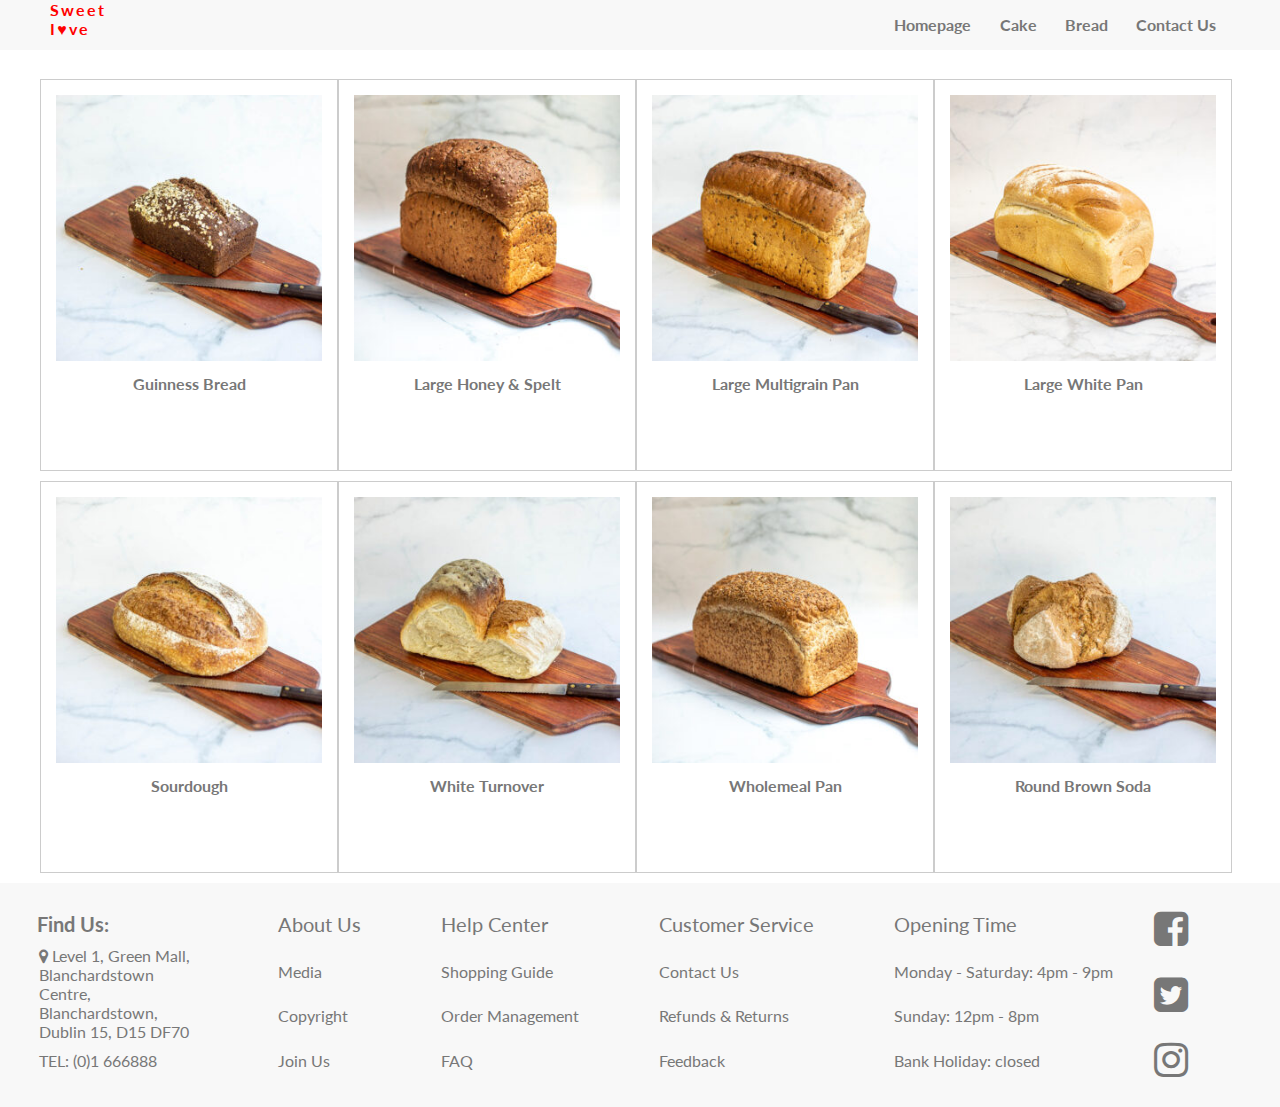
==== bread.html @ af0281e6 "Add bread page replace bread images" ====
<!DOCTYPE html>
<html lang="en">
<head>
    <meta charset="UTF-8">
    <meta http-equiv="X-UA-Compatible" content="IE=edge">
    <meta name="viewport" content="width=device-width, initial-scale=1.0">
    <meta name="description" content="Bakery Store is located in Dublin offering a wide range of delicious breads and cakes">
    <meta name="keywords" content="Bakery Store, wide range, breads and cakes, Dublin">
    <meta name="author" content="Bin Ma">

    <link rel="stylesheet" href="assets/css/style.css">
    <!-- Link for favicon -->

    <link rel="shortcut icon" href="assets/images/favicon.ico" type="image/x-icon">
    <!-- Icon-font link referenced from 5-days challenge -->

    <link rel="stylesheet" href="https://maxcdn.bootstrapcdn.com/font-awesome/4.7.0/css/font-awesome.min.css" type="text/css" /> 
    <title>Bakery Store</title>
</head>
<body>
    <!-- Header start -->

    <header>
        <div class="nav-bar">
            <div class="logo">
                <a href="index.html" target="_blank">Sweet<br>I♥ve</a>
            </div>
            <nav>
                <ul>
                    <li><a href="index.html" target="_blank">Homepage</a></li>
                    <li><a href="cake.html" target="_blank">Cake</a></li>
                    <li><a href="bread.html" target="_blank">Bread</a></li>
                    <li><a href="contact-us.html" target="_blank">Contact Us</a></li>
                </ul>
            </nav>
        </div>
    </header>
    <!-- Header end -->
    <!-- First line product start -->

    <section class="fl-products w">
        <ul>
            <li>
                <a href="https://thenaturalbakery.ie/product-category/breads/" target="_blank">
                    <img src="assets/images/Guinness Bread.jpeg" alt="guinness-bread">
                    <p>Guinness Bread</p>
                    <!-- Add two icon to images -->

                    <span><i class="fa fa-shopping-cart" aria-hidden="true"></i></span>
                    <span><i class="fa fa-heart-o" aria-hidden="true"></i></span>
                </a>
            </li>
            <li>
                <a href="https://thenaturalbakery.ie/product-category/breads/" target="_blank">
                    <img src="assets/images/Large Honey & Spelt.jpeg" alt="large honey & spelt">
                    <p>Large Honey & Spelt</p>
                    <span><i class="fa fa-shopping-cart" aria-hidden="true"></i></span>
                    <span><i class="fa fa-heart-o" aria-hidden="true"></i></span>
                </a>
             </li>
            <li>
                <a href="https://thenaturalbakery.ie/product-category/breads/" target="_blank">
                    <img src="assets/images/Large Multigrain Pan.jpeg" alt="large-multigrain-pan">
                    <p>Large Multigrain Pan</p>
                    <span><i class="fa fa-shopping-cart" aria-hidden="true"></i></span>
                    <span><i class="fa fa-heart-o" aria-hidden="true"></i></span>
                </a>
            </li>
            <li>
                <a href="https://thenaturalbakery.ie/product-category/breads/" target="_blank">
                    <img src="assets/images/Large White Pan.jpeg" alt="large-white-pan">
                    <p>Large White Pan</p>
                    <span><i class="fa fa-shopping-cart" aria-hidden="true"></i></span>
                    <span><i class="fa fa-heart-o" aria-hidden="true"></i></span>
                </a>
            </li>
        </ul>
    </section>
    <!-- First line product end -->
    <!-- Second line product start -->

    <section class="sl-products w">
        <ul>
            <li>
                <a href="https://thenaturalbakery.ie/product-category/breads/" target="_blank">
                    <img src="assets/images/Sourdough.jpeg" alt="sourdough">
                    <p>Sourdough</p>
                    <!-- Add two icon to images -->
                    
                    <span><i class="fa fa-shopping-cart" aria-hidden="true"></i></span>
                    <span><i class="fa fa-heart-o" aria-hidden="true"></i></span>
                </a>
            </li>
            <li>
                <a href="https://thenaturalbakery.ie/product-category/breads/" target="_blank">
                    <img src="assets/images/White Turnover.jpeg" alt="white-turnover">
                    <p>White Turnover</p>
                    <span><i class="fa fa-shopping-cart" aria-hidden="true"></i></span>
                    <span><i class="fa fa-heart-o" aria-hidden="true"></i></span>
                </a>
             </li>
            <li>
                <a href="https://thenaturalbakery.ie/product-category/breads/" target="_blank">
                    <img src="assets/images/Wholemeal Pan.jpeg" alt="wholemeal-pan">
                    <p>Wholemeal Pan</p>
                    <span><i class="fa fa-shopping-cart" aria-hidden="true"></i></span>
                    <span><i class="fa fa-heart-o" aria-hidden="true"></i></span>
                </a>
            </li>
            <li>
                <a href="https://thenaturalbakery.ie/product-category/breads/" target="_blank">
                    <img src="assets/images/Round Brown Soda.jpeg" alt="round-brown-soda">
                    <p>Round Brown Soda</p>
                    <span><i class="fa fa-shopping-cart" aria-hidden="true"></i></span>
                    <span><i class="fa fa-heart-o" aria-hidden="true"></i></span>
                </a>
            </li>
        </ul>
    </section>
    <!-- Second line product end -->
    <!-- Footer start -->

    <footer>
        <div class="location">
            <h3>Find Us:</h3>
            <p>
                <i class="fa fa-map-marker" aria-hidden="true"></i>
                <span>Level 1, Green Mall, Blanchardstown Centre, Blanchardstown, Dublin 15, D15 DF70</span>
            </p>
            <p>TEL: (0)1 666888</p>
        </div>
        <div class="info">
            <dl>
                <dt>About Us</dt>
                <dd>Media</dd>
                <dd>Copyright</dd>
                <dd>Join Us</dd>
            </dl>
            <dl>
                <dt>Help Center</dt>
                <dd>Shopping Guide</dd>
                <dd>Order Management</dd>
                <dd>FAQ</dd>
            </dl>
            <dl>
                <dt>Customer Service</dt>
                <dd>Contact Us</dd>
                <dd>Refunds & Returns</dd>
                <dd>Feedback</dd>
            </dl>
            <dl>
                <dt>Opening Time</dt>
                <dd>Monday - Saturday: 4pm - 9pm</dd>
                <dd>Sunday: 12pm - 8pm</dd>
                <dd>Bank Holiday: closed</dd>
            </dl>
        </div>
        <div class="social">
            <a href="https://www.facebook.com/" target="_blank"><i class="fa fa-facebook-square" aria-hidden="true"></i></a>
            <a href="https://twitter.com/?lang=en" target="_blank"><i class="fa fa-twitter-square" aria-hidden="true"></i></a>
            <a href="https://www.instagram.com/" target="_blank"><i class="fa fa-instagram" aria-hidden="true"></i></a>
        </div>
    </footer>
    <!-- Footer end -->
</body>
</html>
---- assets/css/style.css ----
/* import google fonts */
@import url('https://fonts.googleapis.com/css2?family=Lato:wght@300&family=Oswald&display=swap');

/* remove default margin and padding */
* {
    margin: 0;
    padding: 0;
}
body {
    font-family: Lato, sans-serif;
/* add height to body for vision purpose
    height: 3000px; */
}

/* remove default list style */
li {
    list-style: none;
}

/* remove default underline for a */
a {
    text-decoration: none;
}

/* define a common width */
.w {
    width: 1200px;
    margin: 0 auto;
}

/* Header start */

header {
    position: fixed;
    top: 0;
    width: 100%;
    height: 3.13rem;
/* Changed: Add z-index and give it a higher value to avoid fixed-nav bar covered by slides images. */
    z-index: 999;
    background-color: #f8f8f8;
}
/* Add nav-bar container to nest content to avoid position: fixed and display: flex conflict */

.nav-bar {
    display: flex;
    justify-content: space-between;
}
.logo {
    margin: 0 3.13rem;
}
.logo a {
    color: #ff0000;
    font-weight: bolder;
    letter-spacing: .13rem;
}
/* Display content horizontally */

nav ul {
    display: flex;
/* Maintain margin-value consistency with logo */
    
    margin-right: 3.13rem;
}
nav li a {
    display: inline-block;
    line-height: 3.13rem;
    margin: 0 .88rem;
    font-weight: 700;
    color: #777;
} 

/* Header end */
/* Slides start */

.container {
    margin: 1.88rem auto;
}
.img img {
    display: block;
    width: 100%;
    height: 100%;
}
.slide label {
    display: inline-block;
    margin-right: .31rem;
    border: 1px solid #ccc;
    border-radius: 100%;
    width: .94rem;
    height: .94rem;
    cursor: pointer;
    transition: ease 500ms;
}
.slide {
    position: relative;
    width: 100%;
    height: 37.5rem;
}
.img {
    position: absolute;
    width: 100%;
    height: inherit;
    overflow: hidden;
    z-index: 8
}
/* referenced form cloud.tencent.com article no.1774625 */

input[type=radio]:nth-child(1):checked~div.cur label:nth-child(1){
    background-color: #fff;
}
input[type=radio]:nth-child(2):checked~div.cur label:nth-child(2){
    background-color: #fff;
}
input[type=radio]:nth-child(3):checked~div.cur label:nth-child(3){
    background-color: #fff;
}
input[type=radio]:nth-child(4):checked~div.cur label:nth-child(4){
    background-color: #fff;
}
input[type=radio]:nth-child(1):checked~div.img>ul>li:not(:nth-child(1)){
   display: none;
}
input[type=radio]:nth-child(2):checked~div.img>ul>li:not(:nth-child(2)){
   display: none;
}
input[type=radio]:nth-child(3):checked~div.img>ul>li:not(:nth-child(3)){
   display: none;
}
input[type=radio]:nth-child(4):checked~div.img>ul>li:not(:nth-child(4)){
    display: none;
 }
.img ul {
    display: flex;
    width: 100%;
}
.img ul li {
    height: 37.5rem;
    flex: 1;
}
/* position the button in the center of images */

.cur {
    position: absolute;
    bottom: .63rem;
    left: 50%;
    transform: translateX(-50%);
    z-index: 9;
}
/* Slides End */
/* Dasboard start */

.dashboard {
    margin-bottom: 3.13rem;
}
.dashboard h2 {
    text-align: center;
    font-weight: 700;
    color: #777;
}
/* For dispaly the circle and words container horizontally, styling news container */

.news {
    display: flex;
    align-items: center;
}
.circle {
    width: 18.75rem;
    height: 18.75rem;
    border-radius: 100%;
    background-color: #f8f8f8;
/* Make dashboard img at the heart of circle container by using display: flex  */
    display: flex;
    align-items: center;
    justify-content: center;
    border: 1px solid #ccc;
}
.circle img {
    width: 15.63rem;
    height: 15.63rem;
    border-radius: 100%;
}
.words {
    flex: 1;
    margin-left: 1.25rem;
    background-color: #f8f8f8;
    height: 12.5rem;
    display: flex;
    flex-direction: column;
    justify-content: center;
    position: relative;
}
/* Add a small triangle to give a better vision experience */

.words::after {
    content:"";
    border: .94rem solid #ccc;
    background-color: none;
    width: 0;
    height: 0;
    border-color: transparent #f8f8f8 transparent transparent;
    position: absolute;
    bottom: 1.88rem;
    left: -1.879rem;
}
p {
    color:#777;
    margin: .63rem
}
/* Dashboard end */
/* Daily special start */

.daily-special {
    margin-bottom: 3.13rem;
}
.circle1 {
    width: 18.8rem;
    height: 18.8rem;
    border-radius: 100%;
    background-color: #f8f8f8;
/* Make daily-special img at the heart of circle container by using display: flex  */
    display: flex;
    align-items: center;
    justify-content: center;
    border: 1px solid #ccc;
    border: 1px solid #ccc;
}
.circle1 img {
    width: 15.63rem;
    height: 15.63rem;
    border-radius: 100%;
}
.menu {
    display: flex;
    align-items: center;
    flex-direction: row-reverse;
}
.update {
    flex: 1;
    margin-right: 1.25rem;
    background-color: #f8f8f8;
    height: 12.5rem;
    display: flex;
    flex-direction: column;
    justify-content: center;
    position: relative;
}
/* Add a small triangle to give a better vision experience */

.update::after {
    content:"";
    border: .94rem solid #ccc;
    background-color: none;
    width: 0;
    height: 0;
    border-color: transparent transparent transparent #f8f8f8;
    position: absolute;
    bottom: 1.88rem;
    right: -1.879rem;
}
.update h3 {
    text-align: center;
    color: #777;
}
/* Daily special end */
/* Footer start */

footer {
    width: 100%;
    height: 14rem;
    background-color: #f8f8f8;
}
.location {
    float: left;
    padding: 1.8rem 1.8rem 0;
    width: 11.25rem;
}
.location h3 {
    color: #777;
    font-size: 1.25rem;
    margin-left: 0.5rem;
}
.info {
    float: left;
}
.info dl {
    float: left;
    margin: 1.8rem 2.5rem 0;
    color: #777;
}
.info dl dt {
    font-size: 1.25rem;
    margin-bottom: 1.6rem;
}
.info dl dd {
    margin-bottom: 1.6rem;
}
.social a {
    font-size: 2.5rem;
    line-height: 14rem;
    color: #777;
    margin: 1.25rem;
}
/* Footer end */

/* Cake page start */

.fl-products {
    margin-top: 3.75rem;
    box-sizing: border-box;
    overflow: hidden;
}

.fl-products ul li {
    float: left;
    height: 22.5rem;
    border: 1px solid #ccc;
    padding: .94rem;
    position: relative;
}
.fl-products ul li a {
    color: #777;
}
.fl-products p {
    text-align: center;
    font-weight: 700;
}
.fl-products img {
    width: 16.625rem;
    height: 16.625rem;
}
/* Add shopping-cart and heart above images */

.fl-products ul li span {
    position: absolute;
    bottom: 7.5rem;
    left: 6.56rem;
    font-size: 1.88rem;
    transition: 3s;
    visibility: hidden;
    color: #fff;
}
.fl-products ul li span:last-child {
    bottom: 7.5rem;
    left: 10.94rem;
}
.fl-products ul li:hover span {
    visibility: visible;
}

.sl-products {
    margin: .63rem auto;
    box-sizing: border-box;
    overflow: hidden;
}

.sl-products ul li {
    float: left;
    height: 22.5rem;
    border: 1px solid #ccc;
    padding: .94rem;
    position: relative;
}
.sl-products ul li a {
    color: #777;
}
.sl-products p {
    text-align: center;
    font-weight: 700;
}
.sl-products img {
    width: 16.625rem;
    height: 16.625rem;
}
/* Add shopping-cart and heart above images */

.sl-products ul li span {
    position: absolute;
    bottom: 7.5rem;
    left: 6,56rem;
    font-size: 1.88rem;
    transition: 3s;
    visibility: hidden;
    color: #fff;
}
.sl-products ul li span:last-child {
    bottom: 7.5rem;
    left: 10.94rem;
}
.sl-products ul li:hover span {
    visibility: visible;
}

/* Contact Us page start */

section {
    margin: 2.5rem 0 .625rem 0;
}
/* Set up background-image in form and display the content box at the center */

form {
    width: 100vw;
    height: 100vh;
    background: url(../images/bg-image.jpg) no-repeat;
    background-size: cover;
    display: flex;
    justify-content: center;
    align-items: center;
}
/* Define login-content and register container */

.contact-content {
    position: relative;
    width: 60rem;
    height: 30rem;
    background-color: #f8f8f8;
    border-radius: 1.88rem;
    padding: 1.88rem;
}
.homepage {
    display: inline-block;
    width: 31.25rem;
    height: 100%;
    background: url(../images/bg-image.jpg) no-repeat;
    background-size: cover;
    border-radius: 1.25rem 0 0 1.25rem;
    display: flex;
    flex-direction: column;
    justify-content: center;
    align-items: center;
    color: #fff;
    font-weight: bolder;
    font-size: 1.25rem;
    margin: .31rem;
    letter-spacing: 2px;
}
.comment {
    width: 28.75rem;
    height: 100%;
    position: absolute;
    top: 0;
    right: 0;
    border-radius: 0 1.88rem 1.88rem 0;
    display: flex;
    flex-direction: column;
    align-items: center;
    color: #777
}
.comment {
    margin-top: 1.2rem;
}
.comment input,
.comment textarea {
    margin-bottom: 1.25rem;
    width: 18rem;
    height: 2.25rem;
    padding: 0 1.25rem;
    border-radius: 2.25rem;
/* remove the default border and outline for input  */
    border: none;
    outline: none;
    font-size: 1.13rem;
}
.comment textarea {
    height: 10rem;
    border-radius: 1rem;
}
.comment label {
    font-size: 1.13rem;
    margin-bottom: .31rem;
    font-weight: 900;
}
#submit-btn {
    margin-top: 1.25rem;
    width: 12.5rem;
    height: 2.5rem;
    background-color: #ccc;
/* remove default border for button */
    border: none;
    border-radius: 2.5rem;
    font-size: 1.13rem;
}
#submit-btn:hover {
    cursor: pointer;
}



/* Media query style */

@media screen and (max-width: 1380px) {
    footer {
        overflow: hidden;
    }
    .social {
        float: left;
        margin-top: -4.3rem;
    
    }
    .social a {
        display: block;
        margin: .1rem;
        height: 4rem;
    }
}
@media screen and (max-width: 1200px) {
    body {
        overflow-x: hidden;
    }
    .w {
        width: 100vw;
    }
    .news,
    .menu {
        flex-direction: column;
        margin-top: 1rem;
    }
    .words,
    .update {
        margin-top: 1rem;
        width: 100%;
        text-align: center;
    }
    .words::after,
    .update::after {
        visibility: hidden;
    }
    .icon {
        left: 50%;
        transform: translateX(-120%);
    }
    .update {
        margin-right: 0;
    }
    footer {
        display: flex;
        justify-content: space-around;
    }
    .location {
        padding:1.8rem 1rem 0 ;
   }
   .info dl {
        margin: 1.8rem 1rem 0;
   }
}
@media screen and (max-width: 992px) {
   /* .nav-bar {
        display: flex;
        justify-content: space-around;
   } */
   .logo {
        margin: 0 1rem;
   }
   /* nav {
    display: flex;
    justify-content: space-around;
   } */
   .user {
        margin-right: 1rem;
   }
   
   
   
}
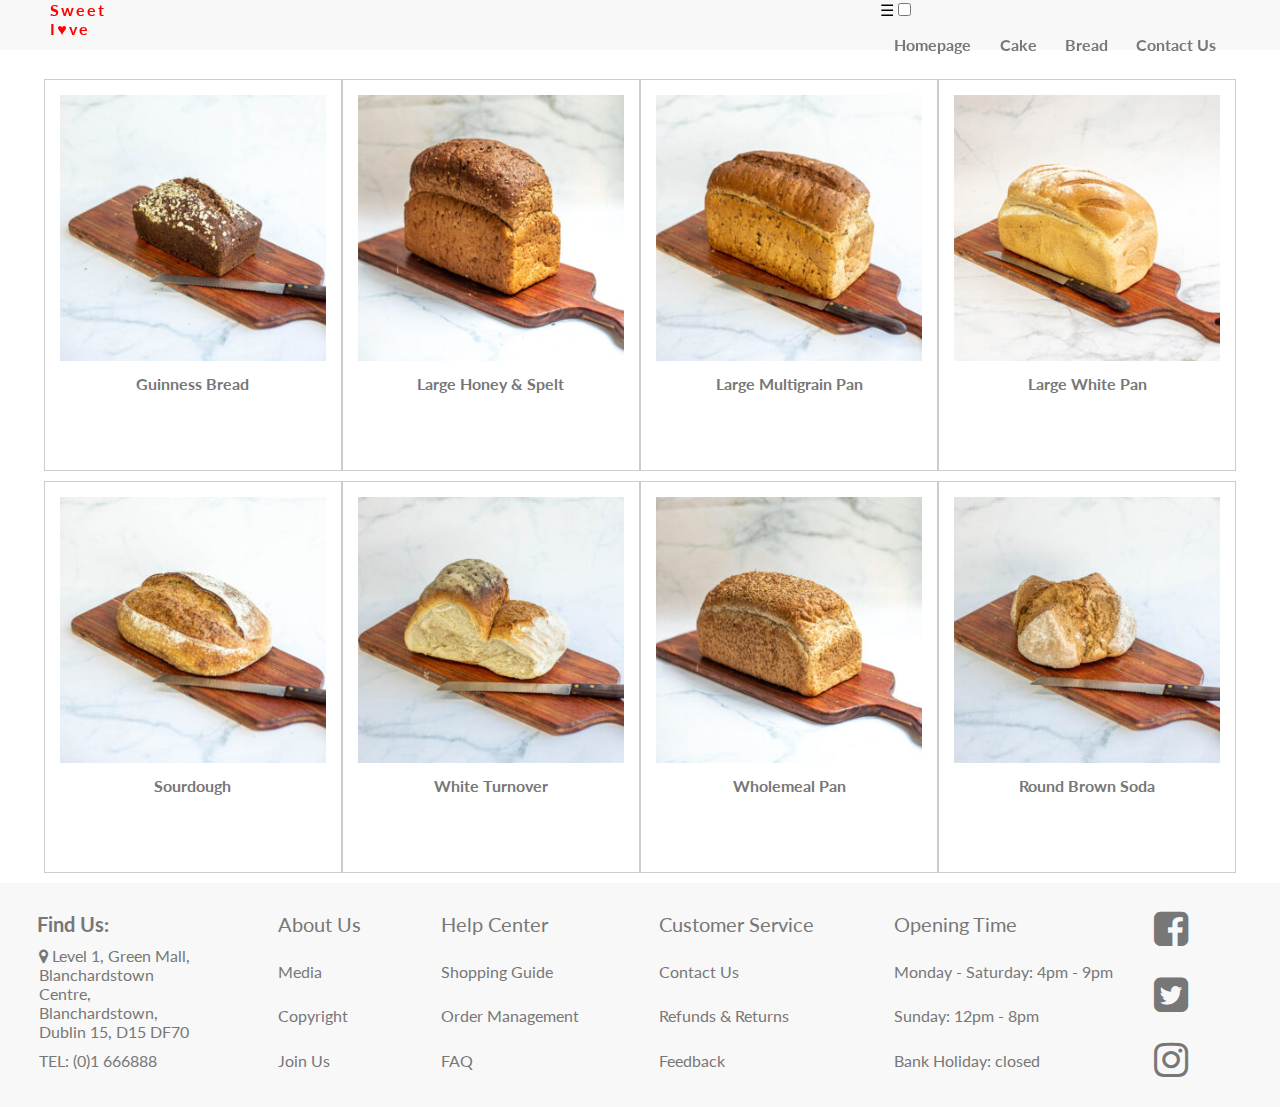
==== commit 48e4fece: "Copy and paste label and checkbox code to the rest of page" ====
--- a/bread.html
+++ b/bread.html
@@ -25,8 +25,10 @@
             <div class="logo">
                 <a href="index.html" target="_blank">Sweet<br>I♥ve</a>
             </div>
-            <nav>
-                <ul>
+            <nav id="r-nav">
+                <label for="fold-nav">&#9776;</label>
+                <input type="checkbox" id="fold-nav">
+                <ul id="items">
                     <li><a href="index.html" target="_blank">Homepage</a></li>
                     <li><a href="cake.html" target="_blank">Cake</a></li>
                     <li><a href="bread.html" target="_blank">Bread</a></li>
--- a/assets/css/style.css
+++ b/assets/css/style.css
@@ -264,12 +264,12 @@
 /* Footer start */
 
 footer {
+    display: flex;
     width: 100%;
     height: 14rem;
     background-color: #f8f8f8;
 }
 .location {
-    float: left;
     padding: 1.8rem 1.8rem 0;
     width: 11.25rem;
 }
@@ -279,10 +279,9 @@
     margin-left: 0.5rem;
 }
 .info {
-    float: left;
+    display: flex;
 }
 .info dl {
-    float: left;
     margin: 1.8rem 2.5rem 0;
     color: #777;
 }
@@ -308,9 +307,12 @@
     box-sizing: border-box;
     overflow: hidden;
 }
-
+.fl-products ul {
+    display: flex;
+    flex-flow: row wrap;
+    justify-content: center;
+}
 .fl-products ul li {
-    float: left;
     height: 22.5rem;
     border: 1px solid #ccc;
     padding: .94rem;
@@ -351,9 +353,12 @@
     box-sizing: border-box;
     overflow: hidden;
 }
-
+.sl-products ul {
+    display: flex;
+    flex-flow: row wrap;
+    justify-content: center;
+}
 .sl-products ul li {
-    float: left;
     height: 22.5rem;
     border: 1px solid #ccc;
     padding: .94rem;
@@ -396,7 +401,8 @@
 }
 /* Set up background-image in form and display the content box at the center */
 
-form {
+form,
+.banner {
     width: 100vw;
     height: 100vh;
     background: url(../images/bg-image.jpg) no-repeat;
@@ -481,9 +487,23 @@
 #submit-btn:hover {
     cursor: pointer;
 }
-
-
-
+/* Thank-you page start */
+
+.thanks-words {
+    width: 28.75rem;
+    height: 100%;
+    position: absolute;
+    top: 0;
+    right: 0;
+    border-radius: 0 1.88rem 1.88rem 0;
+    display: flex;
+    flex-direction: column;
+    justify-content: center;
+    color: #777
+}
+.thanks-words h1 {
+    text-align: center;
+}
 /* Media query style */
 
 @media screen and (max-width: 1380px) {
@@ -522,10 +542,6 @@
     .words::after,
     .update::after {
         visibility: hidden;
-    }
-    .icon {
-        left: 50%;
-        transform: translateX(-120%);
     }
     .update {
         margin-right: 0;
@@ -540,26 +556,47 @@
    .info dl {
         margin: 1.8rem 1rem 0;
    }
+   .fl-products ul li,
+   .sl-products ul li {
+        width: 40%;
+        display: flex;
+        justify-content: center;
+    }
+    .fl-products ul li:hover span,
+    .sl-products ul li:hover span {
+        visibility: hidden;
+    }
 }
 @media screen and (max-width: 992px) {
-   /* .nav-bar {
-        display: flex;
-        justify-content: space-around;
-   } */
-   .logo {
-        margin: 0 1rem;
-   }
-   /* nav {
-    display: flex;
-    justify-content: space-around;
-   } */
-   .user {
-        margin-right: 1rem;
-   }
-   
-   
-   
-}
-
-
-
+    footer {
+        justify-content: flex-start;
+        height: auto;
+    }
+    form {
+        background: url(../images/bg-image.jpg) no-repeat center;
+    }
+    .contact-content {
+        background-color: transparent;
+    }
+    .homepage {
+        display: none;
+    }
+    .comment,
+    .thanks-words {
+        position: initial;
+        margin: -2.5rem auto;
+        background-color: transparent;
+    }
+    .comment p,
+    .comment label {
+        color: #fff;
+    }
+    .thanks-words h1,
+    .thanks-words p {
+        color: #fff;
+        letter-spacing: 2px;
+    }
+}
+
+
+
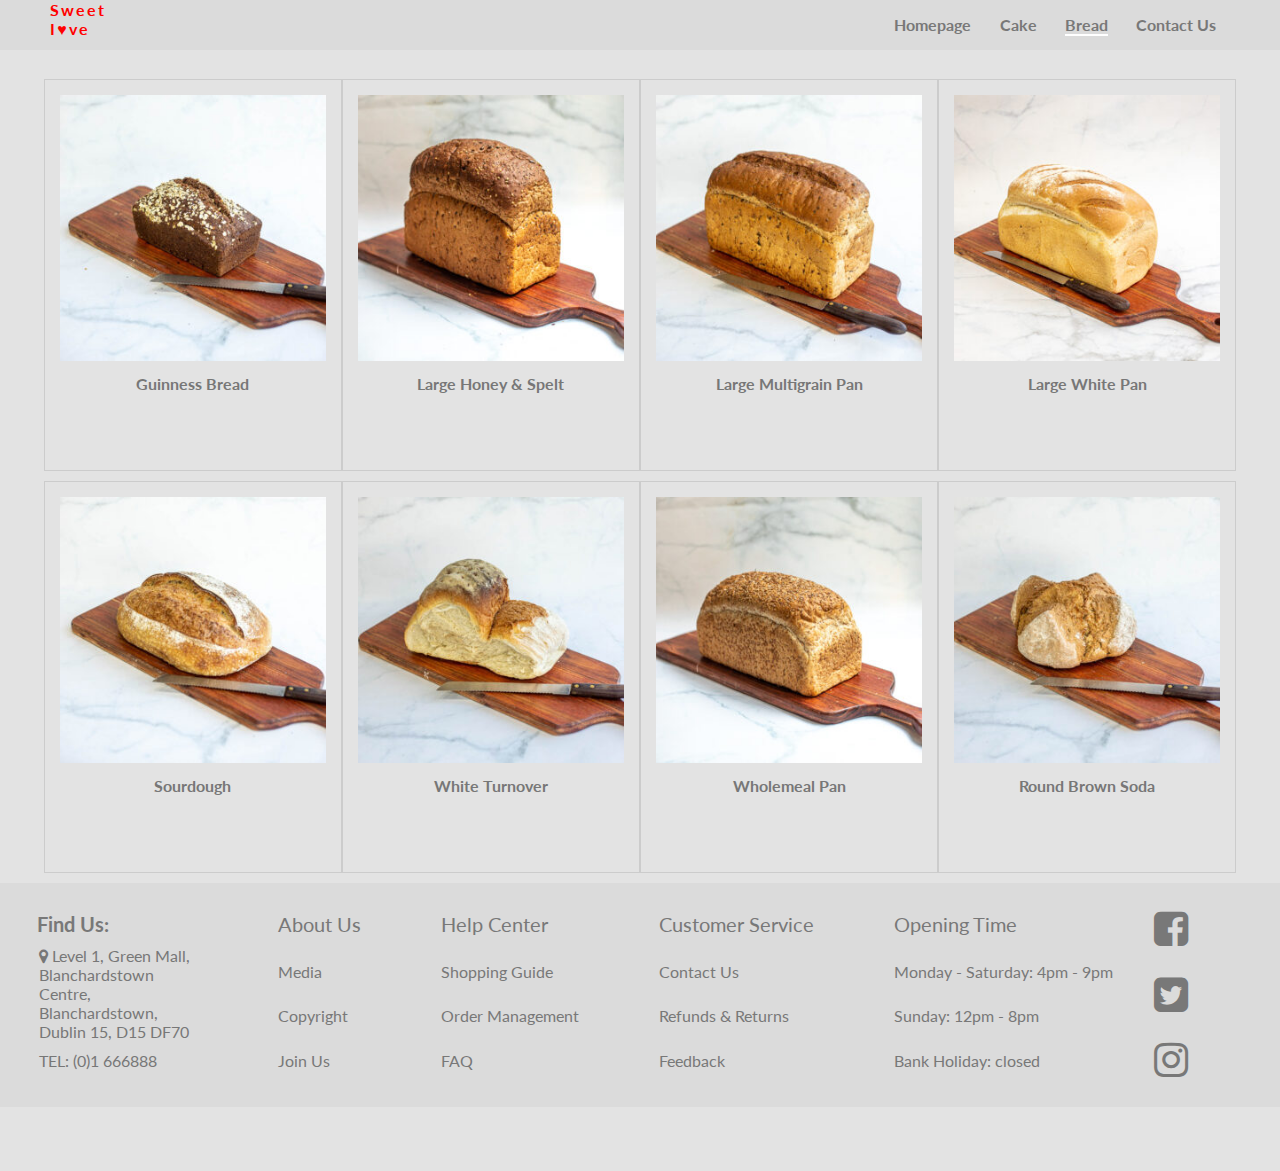
==== commit 3aa24dd8: "Add highlighted underline to current open page of nav-bar and list all features to nav-bar in readme" ====
--- a/bread.html
+++ b/bread.html
@@ -31,7 +31,7 @@
                 <ul id="items">
                     <li><a href="index.html" target="_blank">Homepage</a></li>
                     <li><a href="cake.html" target="_blank">Cake</a></li>
-                    <li><a href="bread.html" target="_blank">Bread</a></li>
+                    <li><a href="bread.html" target="_blank" style="border-bottom: 2px solid #fff;">Bread</a></li>
                     <li><a href="contact-us.html" target="_blank">Contact Us</a></li>
                 </ul>
             </nav>
--- a/assets/css/style.css
+++ b/assets/css/style.css
@@ -7,11 +7,17 @@
     padding: 0;
 }
 body {
+    height: 100%;
     font-family: Lato, sans-serif;
-/* add height to body for vision purpose
-    height: 3000px; */
-}
-
+    overflow-x: hidden;
+    background-color: #E3E3E3;
+}
+/* Set up box-container to wrap all content  */
+
+.box {
+    width: 100%;
+    height: 100%;
+}
 /* remove default list style */
 li {
     list-style: none;
@@ -37,7 +43,7 @@
     height: 3.13rem;
 /* Changed: Add z-index and give it a higher value to avoid fixed-nav bar covered by slides images. */
     z-index: 999;
-    background-color: #f8f8f8;
+    background-color: #DBDBDB;
 }
 /* Add nav-bar container to nest content to avoid position: fixed and display: flex conflict */
 
@@ -55,19 +61,25 @@
 }
 /* Display content horizontally */
 
-nav ul {
+#items {
     display: flex;
 /* Maintain margin-value consistency with logo */
     
     margin-right: 3.13rem;
 }
-nav li a {
-    display: inline-block;
+#items a {
     line-height: 3.13rem;
     margin: 0 .88rem;
     font-weight: 700;
-    color: #777;
+    color: #787878;
 } 
+/* Hidde the icon for dropdown menu on PC side */
+
+#r-nav label,
+#fold-nav {
+    display: none;
+}
+
 
 /* Header end */
 /* Slides start */
@@ -146,7 +158,7 @@
     z-index: 9;
 }
 /* Slides End */
-/* Dasboard start */
+/* Dashboard start */
 
 .dashboard {
     margin-bottom: 3.13rem;
@@ -154,9 +166,9 @@
 .dashboard h2 {
     text-align: center;
     font-weight: 700;
-    color: #777;
-}
-/* For dispaly the circle and words container horizontally, styling news container */
+    color: #787878;
+}
+/* For display the circle and words container horizontally, styling news container */
 
 .news {
     display: flex;
@@ -166,7 +178,7 @@
     width: 18.75rem;
     height: 18.75rem;
     border-radius: 100%;
-    background-color: #f8f8f8;
+    background-color: #DBDBDB;
 /* Make dashboard img at the heart of circle container by using display: flex  */
     display: flex;
     align-items: center;
@@ -175,17 +187,17 @@
 }
 .circle img {
     width: 15.63rem;
-    height: 15.63rem;
     border-radius: 100%;
 }
 .words {
     flex: 1;
     margin-left: 1.25rem;
-    background-color: #f8f8f8;
+    background-color: #DBDBDB;
     height: 12.5rem;
     display: flex;
     flex-direction: column;
     justify-content: center;
+    flex-wrap: wrap;
     position: relative;
 }
 /* Add a small triangle to give a better vision experience */
@@ -215,7 +227,7 @@
     width: 18.8rem;
     height: 18.8rem;
     border-radius: 100%;
-    background-color: #f8f8f8;
+    background-color: #DBDBDB;
 /* Make daily-special img at the heart of circle container by using display: flex  */
     display: flex;
     align-items: center;
@@ -225,7 +237,7 @@
 }
 .circle1 img {
     width: 15.63rem;
-    height: 15.63rem;
+    /* height: 15.63rem; */
     border-radius: 100%;
 }
 .menu {
@@ -236,7 +248,7 @@
 .update {
     flex: 1;
     margin-right: 1.25rem;
-    background-color: #f8f8f8;
+    background-color: #DBDBDB;
     height: 12.5rem;
     display: flex;
     flex-direction: column;
@@ -251,14 +263,14 @@
     background-color: none;
     width: 0;
     height: 0;
-    border-color: transparent transparent transparent #f8f8f8;
+    border-color: transparent transparent transparent #DBDBDB;
     position: absolute;
     bottom: 1.88rem;
     right: -1.879rem;
 }
 .update h3 {
     text-align: center;
-    color: #777;
+    color: #787878;
 }
 /* Daily special end */
 /* Footer start */
@@ -267,23 +279,24 @@
     display: flex;
     width: 100%;
     height: 14rem;
-    background-color: #f8f8f8;
+    background-color: #DBDBDB;
 }
 .location {
     padding: 1.8rem 1.8rem 0;
     width: 11.25rem;
 }
 .location h3 {
-    color: #777;
+    color: #787878;
     font-size: 1.25rem;
     margin-left: 0.5rem;
 }
 .info {
     display: flex;
+    justify-content: space-between;
 }
 .info dl {
     margin: 1.8rem 2.5rem 0;
-    color: #777;
+    color: #787878;
 }
 .info dl dt {
     font-size: 1.25rem;
@@ -295,7 +308,7 @@
 .social a {
     font-size: 2.5rem;
     line-height: 14rem;
-    color: #777;
+    color: #787878;
     margin: 1.25rem;
 }
 /* Footer end */
@@ -319,7 +332,7 @@
     position: relative;
 }
 .fl-products ul li a {
-    color: #777;
+    color: #787878;
 }
 .fl-products p {
     text-align: center;
@@ -365,7 +378,7 @@
     position: relative;
 }
 .sl-products ul li a {
-    color: #777;
+    color: #787878;
 }
 .sl-products p {
     text-align: center;
@@ -397,7 +410,7 @@
 /* Contact Us page start */
 
 section {
-    margin: 2.5rem 0 .625rem 0;
+    margin: 2.5rem 0.625rem 0;
 }
 /* Set up background-image in form and display the content box at the center */
 
@@ -417,7 +430,7 @@
     position: relative;
     width: 60rem;
     height: 30rem;
-    background-color: #f8f8f8;
+    background-color: #DBDBDB;
     border-radius: 1.88rem;
     padding: 1.88rem;
 }
@@ -448,7 +461,7 @@
     display: flex;
     flex-direction: column;
     align-items: center;
-    color: #777
+    color: #787878;
 }
 .comment {
     margin-top: 1.2rem;
@@ -499,7 +512,7 @@
     display: flex;
     flex-direction: column;
     justify-content: center;
-    color: #777
+    color: #787878;
 }
 .thanks-words h1 {
     text-align: center;
@@ -507,9 +520,9 @@
 /* Media query style */
 
 @media screen and (max-width: 1380px) {
-    footer {
+    /* footer {
         overflow: hidden;
-    }
+    } */
     .social {
         float: left;
         margin-top: -4.3rem;
@@ -522,9 +535,9 @@
     }
 }
 @media screen and (max-width: 1200px) {
-    body {
+    /* body {
         overflow-x: hidden;
-    }
+    } */
     .w {
         width: 100vw;
     }
@@ -535,9 +548,11 @@
     }
     .words,
     .update {
+        box-sizing: border-box;
         margin-top: 1rem;
         width: 100%;
         text-align: center;
+        padding: 1.5rem;
     }
     .words::after,
     .update::after {
@@ -549,9 +564,12 @@
     footer {
         display: flex;
         justify-content: space-around;
+        width: 100%;
+        padding: 1.2rem;
     }
     .location {
-        padding:1.8rem 1rem 0 ;
+        padding: 1.8rem 1rem 0;
+        box-sizing: border-box;
    }
    .info dl {
         margin: 1.8rem 1rem 0;
@@ -597,6 +615,110 @@
         letter-spacing: 2px;
     }
 }
-
-
-
+@media screen and (max-width: 680px) {
+    #items a {
+        display: block;
+        box-sizing: border-box;
+        width: 100%;
+        border: 1px solid #ccc;
+        text-align: center;
+        background-color: #DBDBDB;
+    }
+    #items li:first-child {
+        margin-top: 3.14rem;
+    }
+    #r-nav label {
+        display: inline-block;
+        color: #787878;
+        background-color: #DBDBDB;
+        padding: 10px;
+        font-size: 1.4rem;
+        position: fixed;
+        top: 0;
+        right: 3.13rem;
+    }
+    #items {
+        display: none;
+    }
+    #r-nav input:checked~#items {
+        display: block;
+    }
+    footer {
+        flex-direction: column;
+        height: 100%;
+    }
+    .location {
+        display: flex;
+        align-items: center;
+        width: 100%;
+    }
+    .social {
+        display: flex;
+        width: 100%;
+        justify-content: space-around;
+    }
+    .social a {
+        height: 100%;
+    }
+   .container {
+        display: none;
+   }
+   .dashboard {
+        margin-top: 5rem;
+   }
+   .fl-products ul,
+   .sl-products ul {
+        flex-direction: column;
+    }
+   .fl-products ul li,
+   .sl-products ul li {
+        width: 100%;
+        border: none;
+    }
+}
+@media screen and (max-width: 500px) {
+    html {
+        font-size: 15px;
+    }
+    .location {
+        box-sizing: border-box;
+        padding: 0;
+    }
+    .circle,
+    .circle1 {
+        box-sizing: border-box;
+    }
+    .circle1 img {
+        width: 80%;
+    }
+    .words {
+        margin-left: -.2rem;
+        width: 100%;
+    }
+    .logo {
+        margin-left: 1.2rem;
+    }
+    footer {
+        display: flex;
+        width: 100%;
+        box-sizing: border-box;
+        padding: 0;
+    }
+    .info dl{
+		box-sizing: border-box;
+	}
+    .info dl dt{
+		font-size: 14px;
+	}
+	.info dl dd{
+		font-size: 12px;
+	}
+	.social{
+		display: flex;
+		justify-content:space-around; 
+	}
+}
+
+
+
+
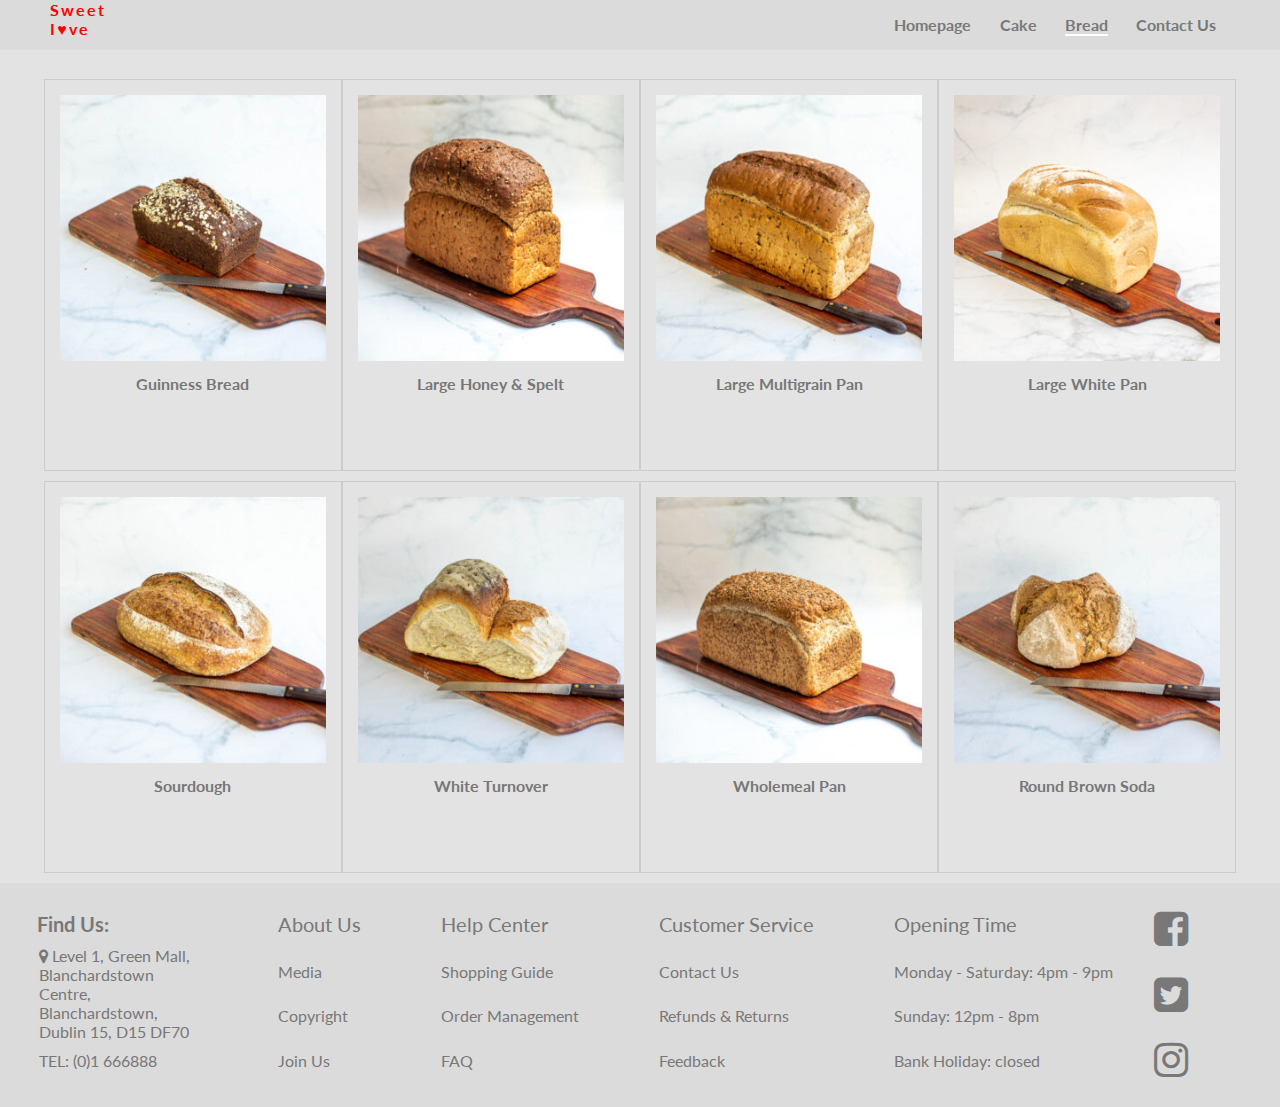
==== commit e8e6a922: "Change position for title" ====
--- a/bread.html
+++ b/bread.html
@@ -8,6 +8,8 @@
     <meta name="keywords" content="Bakery Store, wide range, breads and cakes, Dublin">
     <meta name="author" content="Bin Ma">
 
+    <title>Bakery Store</title>
+
     <link rel="stylesheet" href="assets/css/style.css">
     <!-- Link for favicon -->
 
@@ -15,7 +17,7 @@
     <!-- Icon-font link referenced from 5-days challenge -->
 
     <link rel="stylesheet" href="https://maxcdn.bootstrapcdn.com/font-awesome/4.7.0/css/font-awesome.min.css" type="text/css" /> 
-    <title>Bakery Store</title>
+    
 </head>
 <body>
     <!-- Header start -->
--- a/assets/css/style.css
+++ b/assets/css/style.css
@@ -208,7 +208,7 @@
     background-color: none;
     width: 0;
     height: 0;
-    border-color: transparent #f8f8f8 transparent transparent;
+    border-color: transparent #DBDBDB transparent transparent;
     position: absolute;
     bottom: 1.88rem;
     left: -1.879rem;
@@ -393,7 +393,7 @@
 .sl-products ul li span {
     position: absolute;
     bottom: 7.5rem;
-    left: 6,56rem;
+    left: 6.56rem;
     font-size: 1.88rem;
     transition: 3s;
     visibility: hidden;
@@ -520,9 +520,11 @@
 /* Media query style */
 
 @media screen and (max-width: 1380px) {
-    /* footer {
-        overflow: hidden;
-    } */
+/* remove white space underneath the footer when the screen is narrow down */
+
+    footer {
+        overflow-y: hidden;
+    }
     .social {
         float: left;
         margin-top: -4.3rem;
@@ -535,9 +537,6 @@
     }
 }
 @media screen and (max-width: 1200px) {
-    /* body {
-        overflow-x: hidden;
-    } */
     .w {
         width: 100vw;
     }
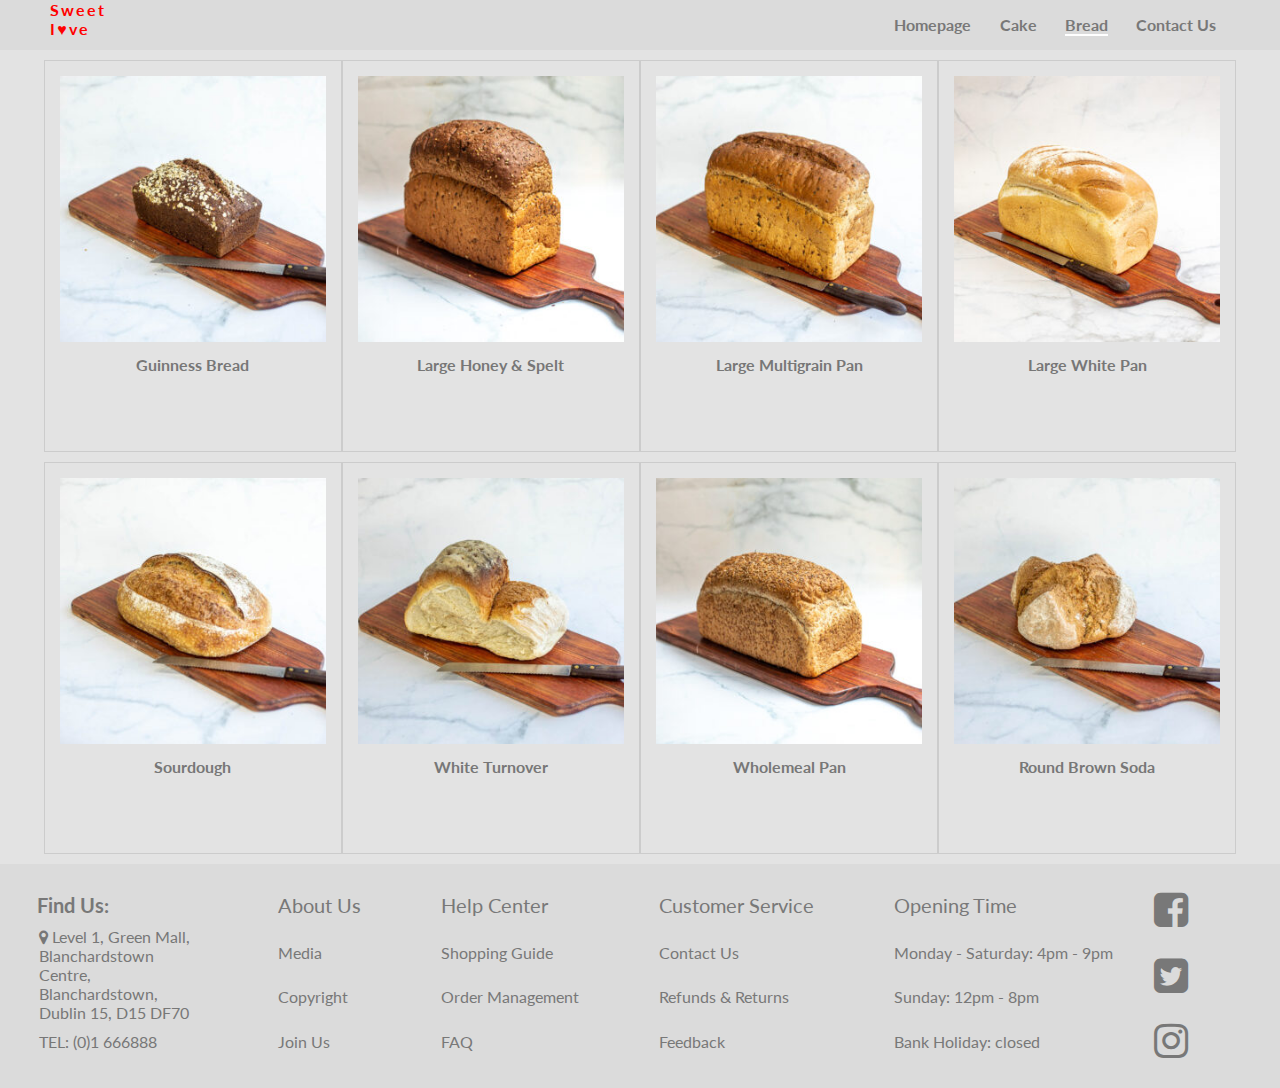
==== commit 2808a0fc: "Adjust the structure to html" ====
--- a/bread.html
+++ b/bread.html
@@ -16,9 +16,9 @@
     <link rel="shortcut icon" href="assets/images/favicon.ico" type="image/x-icon">
     <!-- Icon-font link referenced from 5-days challenge -->
 
-    <link rel="stylesheet" href="https://maxcdn.bootstrapcdn.com/font-awesome/4.7.0/css/font-awesome.min.css" type="text/css" /> 
-    
+    <link rel="stylesheet" href="https://maxcdn.bootstrapcdn.com/font-awesome/4.7.0/css/font-awesome.min.css" type="text/css">
 </head>
+
 <body>
     <!-- Header start -->
 
